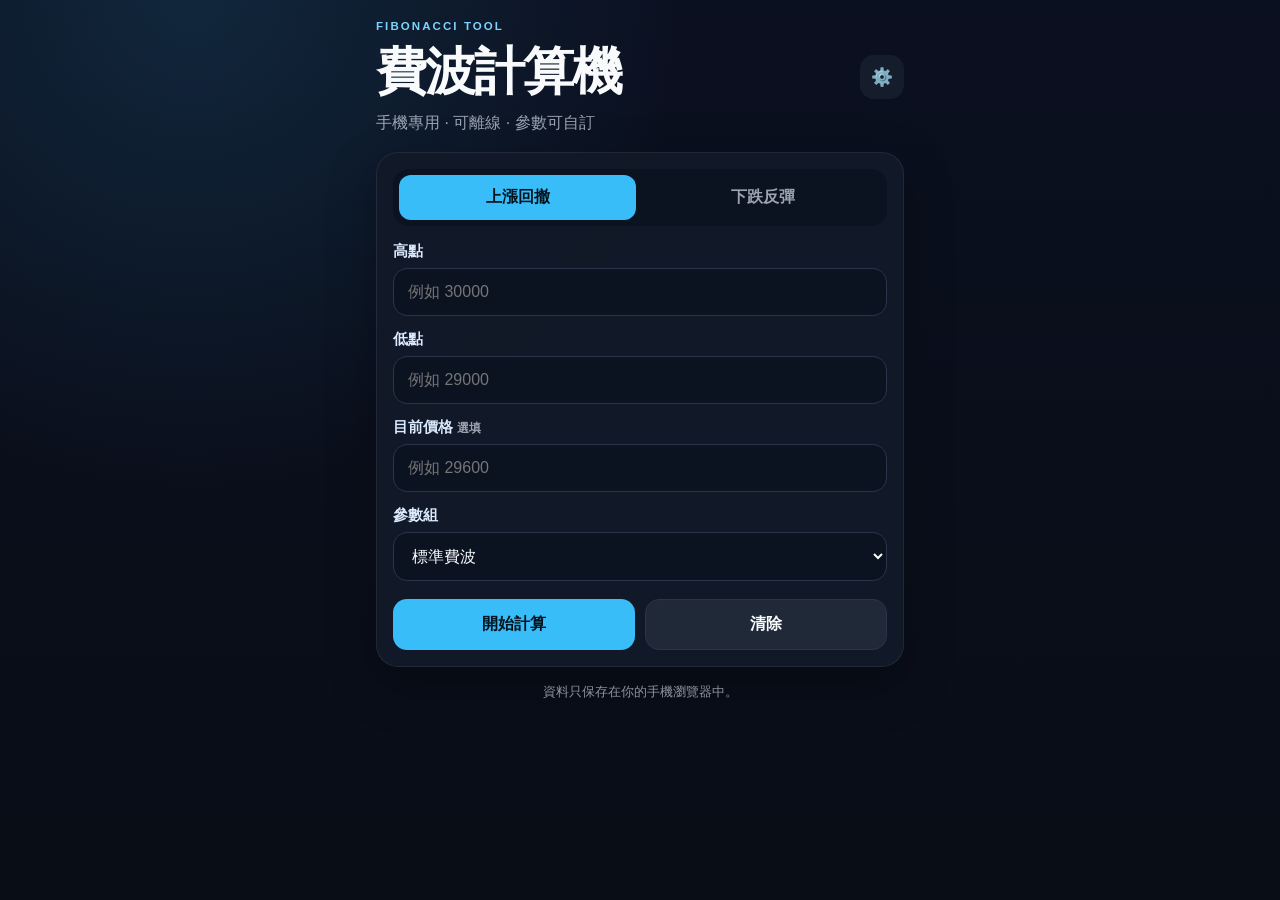
==== index.html @ 6a7079cb "Add files via upload" ====
<!doctype html>
<html lang="zh-Hant">
<head>
  <meta charset="utf-8" />
  <meta name="viewport" content="width=device-width, initial-scale=1, viewport-fit=cover" />
  <meta name="theme-color" content="#111827" />
  <meta name="apple-mobile-web-app-capable" content="yes" />
  <meta name="apple-mobile-web-app-status-bar-style" content="black-translucent" />
  <meta name="apple-mobile-web-app-title" content="費波計算機" />
  <title>費波計算機 PWA</title>
  <link rel="manifest" href="manifest.json" />
  <link rel="apple-touch-icon" href="icon-192.png" />
  <link rel="stylesheet" href="style.css" />
</head>
<body>
  <main class="app-shell">
    <header class="hero">
      <div>
        <p class="eyebrow">FIBONACCI TOOL</p>
        <h1>費波計算機</h1>
        <p class="sub">手機專用 · 可離線 · 參數可自訂</p>
      </div>
      <button id="settingsBtn" class="icon-btn" aria-label="開啟設定">⚙️</button>
    </header>

    <section class="card">
      <div class="segmented" role="tablist" aria-label="計算方向">
        <button class="seg-btn active" data-direction="up">上漲回撤</button>
        <button class="seg-btn" data-direction="down">下跌反彈</button>
      </div>

      <label>
        <span>高點</span>
        <input id="highInput" type="number" inputmode="decimal" placeholder="例如 30000" />
      </label>

      <label>
        <span>低點</span>
        <input id="lowInput" type="number" inputmode="decimal" placeholder="例如 29000" />
      </label>

      <label>
        <span>目前價格 <small>選填</small></span>
        <input id="currentInput" type="number" inputmode="decimal" placeholder="例如 29600" />
      </label>

      <label>
        <span>參數組</span>
        <select id="presetSelect"></select>
      </label>

      <div class="button-row">
        <button id="calcBtn" class="primary-btn">開始計算</button>
        <button id="clearBtn" class="secondary-btn">清除</button>
      </div>
    </section>

    <section id="summaryCard" class="card hidden">
      <div class="summary-grid">
        <div><span>區間</span><strong id="rangeValue">-</strong></div>
        <div><span>方向</span><strong id="directionValue">-</strong></div>
        <div><span>最近位置</span><strong id="nearestValue">-</strong></div>
      </div>
    </section>

    <section id="resultCard" class="card hidden">
      <div class="section-head">
        <h2>計算結果</h2>
        <button id="copyBtn" class="small-btn">複製全部</button>
      </div>
      <div id="results" class="results"></div>
    </section>

    <p class="footnote">資料只保存在你的手機瀏覽器中。</p>
  </main>

  <dialog id="settingsDialog">
    <form method="dialog" class="dialog-panel">
      <div class="section-head">
        <div>
          <p class="eyebrow">CUSTOM LEVELS</p>
          <h2>費波參數設定</h2>
        </div>
        <button class="icon-btn" value="cancel" aria-label="關閉">✕</button>
      </div>

      <label>
        <span>參數組名稱</span>
        <input id="presetNameInput" type="text" maxlength="30" />
      </label>

      <div id="levelEditor" class="level-editor"></div>

      <button id="addLevelBtn" type="button" class="secondary-btn full">＋ 新增比例</button>

      <div class="dialog-actions">
        <button id="resetBtn" type="button" class="danger-btn">恢復預設</button>
        <button id="savePresetBtn" type="button" class="primary-btn">儲存設定</button>
      </div>
    </form>
  </dialog>

  <div id="toast" class="toast" role="status" aria-live="polite"></div>
  <script src="app.js"></script>
</body>
</html>
---- style.css ----
:root {
  color-scheme: dark;
  --bg: #090d16;
  --card: rgba(19, 26, 41, .94);
  --card-2: #111827;
  --line: #2a354b;
  --text: #f8fafc;
  --muted: #9ca3af;
  --accent: #7dd3fc;
  --accent-2: #38bdf8;
  --good: #86efac;
  --warn: #fde68a;
  --danger: #fca5a5;
  --shadow: 0 18px 50px rgba(0,0,0,.28);
}

* { box-sizing: border-box; }

body {
  margin: 0;
  min-height: 100vh;
  font-family: -apple-system, BlinkMacSystemFont, "Segoe UI", "Noto Sans TC", sans-serif;
  background:
    radial-gradient(circle at 15% 0%, rgba(56,189,248,.13), transparent 35%),
    linear-gradient(180deg, #0b1020 0%, var(--bg) 100%);
  color: var(--text);
}

button, input, select { font: inherit; }

button { cursor: pointer; }

.app-shell {
  width: min(100%, 560px);
  margin: 0 auto;
  padding: calc(env(safe-area-inset-top) + 20px) 16px calc(env(safe-area-inset-bottom) + 28px);
}

.hero {
  display: flex;
  align-items: center;
  justify-content: space-between;
  margin-bottom: 18px;
}

h1, h2, p { margin: 0; }
h1 { font-size: clamp(2rem, 9vw, 3.2rem); letter-spacing: -.04em; }
h2 { font-size: 1.2rem; }

.eyebrow {
  color: var(--accent);
  font-size: .72rem;
  letter-spacing: .18em;
  font-weight: 800;
  margin-bottom: 6px;
}

.sub, .footnote, small { color: var(--muted); }
.sub { margin-top: 6px; }
.footnote { text-align: center; font-size: .82rem; margin-top: 16px; }

.card {
  background: var(--card);
  border: 1px solid rgba(255,255,255,.07);
  border-radius: 22px;
  padding: 16px;
  margin-bottom: 14px;
  box-shadow: var(--shadow);
  backdrop-filter: blur(18px);
}

.hidden { display: none; }

.segmented {
  display: grid;
  grid-template-columns: 1fr 1fr;
  gap: 8px;
  background: #0b1220;
  padding: 6px;
  border-radius: 16px;
  margin-bottom: 16px;
}

.seg-btn {
  border: 0;
  border-radius: 12px;
  padding: 12px;
  background: transparent;
  color: var(--muted);
  font-weight: 800;
}

.seg-btn.active {
  background: var(--accent-2);
  color: #02131e;
}

label { display: block; margin-top: 14px; }
label > span { display: block; color: #dbeafe; font-size: .92rem; margin-bottom: 7px; font-weight: 700; }

input, select {
  width: 100%;
  border: 1px solid var(--line);
  border-radius: 14px;
  padding: 14px;
  background: #0b1220;
  color: var(--text);
  outline: none;
}

input:focus, select:focus {
  border-color: var(--accent-2);
  box-shadow: 0 0 0 3px rgba(56,189,248,.12);
}

.button-row, .dialog-actions {
  display: grid;
  grid-template-columns: 1fr 1fr;
  gap: 10px;
  margin-top: 18px;
}

.primary-btn, .secondary-btn, .danger-btn, .small-btn, .icon-btn {
  border: 0;
  border-radius: 14px;
  font-weight: 800;
}

.primary-btn { background: var(--accent-2); color: #02131e; padding: 14px; }
.secondary-btn { background: #1f2937; color: var(--text); padding: 14px; border: 1px solid var(--line); }
.danger-btn { background: rgba(239,68,68,.14); color: var(--danger); padding: 14px; border: 1px solid rgba(239,68,68,.25); }
.small-btn { background: #1f2937; color: var(--accent); padding: 9px 12px; }
.icon-btn { width: 44px; height: 44px; background: #151d2c; color: var(--text); font-size: 1.1rem; }

.full { width: 100%; margin-top: 12px; }

.summary-grid {
  display: grid;
  grid-template-columns: repeat(3, 1fr);
  gap: 8px;
}

.summary-grid div {
  background: #0b1220;
  border: 1px solid var(--line);
  border-radius: 14px;
  padding: 12px;
}

.summary-grid span { color: var(--muted); display: block; font-size: .75rem; margin-bottom: 5px; }
.summary-grid strong { font-size: .95rem; }

.section-head {
  display: flex;
  align-items: center;
  justify-content: space-between;
  gap: 12px;
}

.results { margin-top: 12px; }

.result-row {
  display: grid;
  grid-template-columns: 1.2fr .8fr;
  align-items: center;
  gap: 12px;
  padding: 13px 2px;
  border-bottom: 1px solid rgba(255,255,255,.06);
}

.result-row:last-child { border-bottom: 0; }

.result-meta strong { display: block; }
.result-meta span { color: var(--muted); font-size: .82rem; }
.result-price { text-align: right; font-size: 1.16rem; font-weight: 900; }
.result-row.nearest { background: rgba(56,189,248,.08); border-radius: 12px; padding-left: 10px; padding-right: 10px; }

dialog {
  width: min(calc(100% - 24px), 560px);
  max-height: 90vh;
  border: 0;
  border-radius: 24px;
  padding: 0;
  background: transparent;
  color: var(--text);
}

dialog::backdrop { background: rgba(0,0,0,.72); backdrop-filter: blur(6px); }

.dialog-panel {
  background: #111827;
  border: 1px solid var(--line);
  border-radius: 24px;
  padding: 18px;
  overflow: auto;
  max-height: 90vh;
}

.level-editor { margin-top: 14px; }

.level-row {
  display: grid;
  grid-template-columns: 34px 1fr 1fr 42px;
  gap: 8px;
  align-items: center;
  margin-bottom: 8px;
}

.level-row input { padding: 11px; }
.level-row input[type="checkbox"] { width: 22px; height: 22px; }
.remove-btn { border: 0; background: #2a1620; color: var(--danger); border-radius: 10px; height: 42px; }

.toast {
  position: fixed;
  left: 50%;
  bottom: calc(env(safe-area-inset-bottom) + 24px);
  transform: translate(-50%, 18px);
  background: #e0f2fe;
  color: #082f49;
  padding: 10px 14px;
  border-radius: 999px;
  font-weight: 800;
  opacity: 0;
  pointer-events: none;
  transition: .2s ease;
  z-index: 50;
}

.toast.show { opacity: 1; transform: translate(-50%, 0); }

@media (max-width: 390px) {
  .summary-grid { grid-template-columns: 1fr; }
  .level-row { grid-template-columns: 30px 1fr; }
  .level-row .level-label, .level-row .remove-btn { grid-column: span 1; }
}
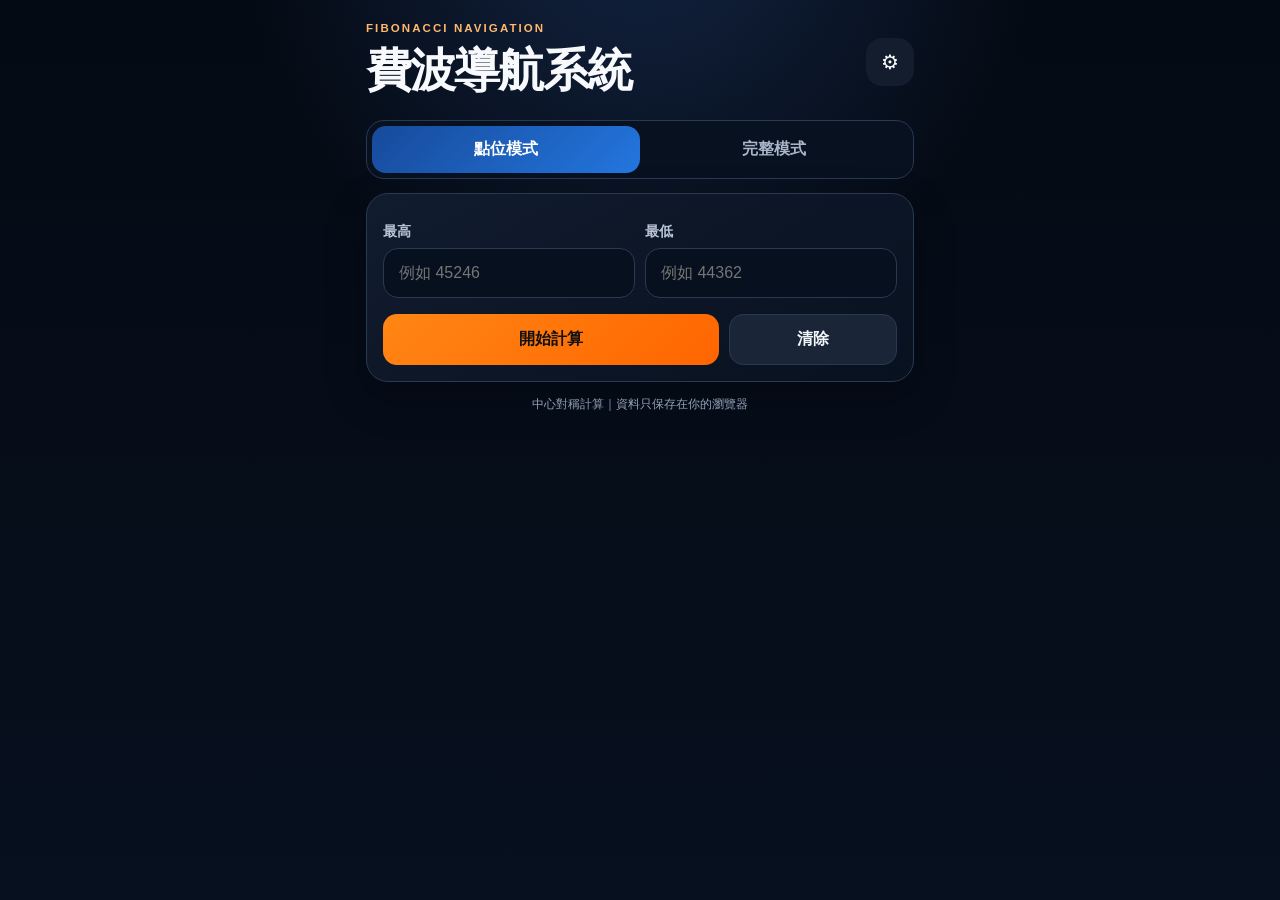
==== commit 2eeaafa9: "Add files via upload" ====
--- a/index.html
+++ b/index.html
@@ -1,105 +1,64 @@
 <!doctype html>
 <html lang="zh-Hant">
 <head>
-  <meta charset="utf-8" />
-  <meta name="viewport" content="width=device-width, initial-scale=1, viewport-fit=cover" />
-  <meta name="theme-color" content="#111827" />
-  <meta name="apple-mobile-web-app-capable" content="yes" />
-  <meta name="apple-mobile-web-app-status-bar-style" content="black-translucent" />
-  <meta name="apple-mobile-web-app-title" content="費波計算機" />
-  <title>費波計算機 PWA</title>
-  <link rel="manifest" href="manifest.json" />
-  <link rel="apple-touch-icon" href="icon-192.png" />
-  <link rel="stylesheet" href="style.css" />
+  <meta charset="utf-8">
+  <meta name="viewport" content="width=device-width,initial-scale=1,viewport-fit=cover">
+  <meta name="theme-color" content="#07101f">
+  <meta name="apple-mobile-web-app-capable" content="yes">
+  <meta name="apple-mobile-web-app-status-bar-style" content="black-translucent">
+  <meta name="apple-mobile-web-app-title" content="費波導航">
+  <title>費波導航系統</title>
+  <link rel="manifest" href="manifest.json">
+  <link rel="apple-touch-icon" href="icon-192.png">
+  <link rel="stylesheet" href="style.css">
 </head>
 <body>
   <main class="app-shell">
     <header class="hero">
-      <div>
-        <p class="eyebrow">FIBONACCI TOOL</p>
-        <h1>費波計算機</h1>
-        <p class="sub">手機專用 · 可離線 · 參數可自訂</p>
-      </div>
-      <button id="settingsBtn" class="icon-btn" aria-label="開啟設定">⚙️</button>
+      <div><p class="eyebrow">FIBONACCI NAVIGATION</p><h1>費波導航系統</h1></div>
+      <button id="settingsBtn" class="icon-btn" aria-label="設定">⚙</button>
     </header>
 
-    <section class="card">
-      <div class="segmented" role="tablist" aria-label="計算方向">
-        <button class="seg-btn active" data-direction="up">上漲回撤</button>
-        <button class="seg-btn" data-direction="down">下跌反彈</button>
+    <nav class="mode-switch" aria-label="顯示模式">
+      <button class="mode-btn" data-mode="points">點位模式</button>
+      <button class="mode-btn" data-mode="full">完整模式</button>
+    </nav>
+
+    <section class="card input-card">
+      <div class="input-grid">
+        <label><span>最高</span><input id="highInput" type="number" inputmode="decimal" placeholder="例如 45246"></label>
+        <label><span>最低</span><input id="lowInput" type="number" inputmode="decimal" placeholder="例如 44362"></label>
       </div>
-
-      <label>
-        <span>高點</span>
-        <input id="highInput" type="number" inputmode="decimal" placeholder="例如 30000" />
-      </label>
-
-      <label>
-        <span>低點</span>
-        <input id="lowInput" type="number" inputmode="decimal" placeholder="例如 29000" />
-      </label>
-
-      <label>
-        <span>目前價格 <small>選填</small></span>
-        <input id="currentInput" type="number" inputmode="decimal" placeholder="例如 29600" />
-      </label>
-
-      <label>
-        <span>參數組</span>
-        <select id="presetSelect"></select>
-      </label>
-
-      <div class="button-row">
-        <button id="calcBtn" class="primary-btn">開始計算</button>
-        <button id="clearBtn" class="secondary-btn">清除</button>
-      </div>
+      <label class="full-only"><span>目前價格 <small>選填</small></span><input id="currentInput" type="number" inputmode="decimal" placeholder="用來尋找最近位置"></label>
+      <div class="button-row"><button id="calcBtn" class="primary-btn">開始計算</button><button id="clearBtn" class="secondary-btn">清除</button></div>
     </section>
 
-    <section id="summaryCard" class="card hidden">
-      <div class="summary-grid">
-        <div><span>區間</span><strong id="rangeValue">-</strong></div>
-        <div><span>方向</span><strong id="directionValue">-</strong></div>
-        <div><span>最近位置</span><strong id="nearestValue">-</strong></div>
-      </div>
+    <section id="summaryCard" class="summary-grid full-only hidden">
+      <div class="summary-card"><span>區間</span><strong id="rangeValue">—</strong></div>
+      <div class="summary-card"><span>多空中心</span><strong id="centerValue">—</strong></div>
+      <div class="summary-card"><span>啟用層數</span><strong id="countValue">—</strong></div>
+      <div class="summary-card wide"><span>最近位置</span><strong id="nearestValue">未輸入現價</strong></div>
     </section>
 
-    <section id="resultCard" class="card hidden">
-      <div class="section-head">
-        <h2>計算結果</h2>
-        <button id="copyBtn" class="small-btn">複製全部</button>
-      </div>
+    <section id="resultCard" class="card result-card hidden">
+      <div class="section-head"><div><p class="eyebrow">CENTER SYMMETRY</p><h2>九層導航</h2></div><button id="copyBtn" class="small-btn">複製全部</button></div>
       <div id="results" class="results"></div>
     </section>
-
-    <p class="footnote">資料只保存在你的手機瀏覽器中。</p>
+    <p class="footnote">中心對稱計算｜資料只保存在你的瀏覽器</p>
   </main>
 
   <dialog id="settingsDialog">
     <form method="dialog" class="dialog-panel">
-      <div class="section-head">
-        <div>
-          <p class="eyebrow">CUSTOM LEVELS</p>
-          <h2>費波參數設定</h2>
-        </div>
-        <button class="icon-btn" value="cancel" aria-label="關閉">✕</button>
-      </div>
-
-      <label>
-        <span>參數組名稱</span>
-        <input id="presetNameInput" type="text" maxlength="30" />
-      </label>
-
+      <div class="section-head"><div><p class="eyebrow">CUSTOM LEVELS</p><h2>費波參數設定</h2></div><button class="icon-btn" value="cancel" aria-label="關閉">×</button></div>
+      <label><span>預設顯示模式</span></label>
+      <div class="mode-switch settings-mode"><button type="button" class="default-mode-btn" data-mode="points">點位模式</button><button type="button" class="default-mode-btn" data-mode="full">完整模式</button></div>
+      <label><span>參數組名稱</span><input id="presetNameInput" type="text" maxlength="30"></label>
       <div id="levelEditor" class="level-editor"></div>
-
-      <button id="addLevelBtn" type="button" class="secondary-btn full">＋ 新增比例</button>
-
-      <div class="dialog-actions">
-        <button id="resetBtn" type="button" class="danger-btn">恢復預設</button>
-        <button id="savePresetBtn" type="button" class="primary-btn">儲存設定</button>
-      </div>
+      <button id="addLevelBtn" type="button" class="secondary-btn full-width">＋ 新增比例</button>
+      <label class="toggle-row"><span>保留上次輸入值</span><input id="rememberInput" type="checkbox"></label>
+      <div class="dialog-actions"><button id="resetBtn" type="button" class="danger-btn">恢復預設</button><button id="saveSettingsBtn" type="button" class="primary-btn">儲存設定</button></div>
     </form>
   </dialog>
-
   <div id="toast" class="toast" role="status" aria-live="polite"></div>
   <script src="app.js"></script>
 </body>
--- a/style.css
+++ b/style.css
@@ -1,236 +1,3 @@
-
-:root {
-  color-scheme: dark;
-  --bg: #090d16;
-  --card: rgba(19, 26, 41, .94);
-  --card-2: #111827;
-  --line: #2a354b;
-  --text: #f8fafc;
-  --muted: #9ca3af;
-  --accent: #7dd3fc;
-  --accent-2: #38bdf8;
-  --good: #86efac;
-  --warn: #fde68a;
-  --danger: #fca5a5;
-  --shadow: 0 18px 50px rgba(0,0,0,.28);
-}
-
-* { box-sizing: border-box; }
-
-body {
-  margin: 0;
-  min-height: 100vh;
-  font-family: -apple-system, BlinkMacSystemFont, "Segoe UI", "Noto Sans TC", sans-serif;
-  background:
-    radial-gradient(circle at 15% 0%, rgba(56,189,248,.13), transparent 35%),
-    linear-gradient(180deg, #0b1020 0%, var(--bg) 100%);
-  color: var(--text);
-}
-
-button, input, select { font: inherit; }
-
-button { cursor: pointer; }
-
-.app-shell {
-  width: min(100%, 560px);
-  margin: 0 auto;
-  padding: calc(env(safe-area-inset-top) + 20px) 16px calc(env(safe-area-inset-bottom) + 28px);
-}
-
-.hero {
-  display: flex;
-  align-items: center;
-  justify-content: space-between;
-  margin-bottom: 18px;
-}
-
-h1, h2, p { margin: 0; }
-h1 { font-size: clamp(2rem, 9vw, 3.2rem); letter-spacing: -.04em; }
-h2 { font-size: 1.2rem; }
-
-.eyebrow {
-  color: var(--accent);
-  font-size: .72rem;
-  letter-spacing: .18em;
-  font-weight: 800;
-  margin-bottom: 6px;
-}
-
-.sub, .footnote, small { color: var(--muted); }
-.sub { margin-top: 6px; }
-.footnote { text-align: center; font-size: .82rem; margin-top: 16px; }
-
-.card {
-  background: var(--card);
-  border: 1px solid rgba(255,255,255,.07);
-  border-radius: 22px;
-  padding: 16px;
-  margin-bottom: 14px;
-  box-shadow: var(--shadow);
-  backdrop-filter: blur(18px);
-}
-
-.hidden { display: none; }
-
-.segmented {
-  display: grid;
-  grid-template-columns: 1fr 1fr;
-  gap: 8px;
-  background: #0b1220;
-  padding: 6px;
-  border-radius: 16px;
-  margin-bottom: 16px;
-}
-
-.seg-btn {
-  border: 0;
-  border-radius: 12px;
-  padding: 12px;
-  background: transparent;
-  color: var(--muted);
-  font-weight: 800;
-}
-
-.seg-btn.active {
-  background: var(--accent-2);
-  color: #02131e;
-}
-
-label { display: block; margin-top: 14px; }
-label > span { display: block; color: #dbeafe; font-size: .92rem; margin-bottom: 7px; font-weight: 700; }
-
-input, select {
-  width: 100%;
-  border: 1px solid var(--line);
-  border-radius: 14px;
-  padding: 14px;
-  background: #0b1220;
-  color: var(--text);
-  outline: none;
-}
-
-input:focus, select:focus {
-  border-color: var(--accent-2);
-  box-shadow: 0 0 0 3px rgba(56,189,248,.12);
-}
-
-.button-row, .dialog-actions {
-  display: grid;
-  grid-template-columns: 1fr 1fr;
-  gap: 10px;
-  margin-top: 18px;
-}
-
-.primary-btn, .secondary-btn, .danger-btn, .small-btn, .icon-btn {
-  border: 0;
-  border-radius: 14px;
-  font-weight: 800;
-}
-
-.primary-btn { background: var(--accent-2); color: #02131e; padding: 14px; }
-.secondary-btn { background: #1f2937; color: var(--text); padding: 14px; border: 1px solid var(--line); }
-.danger-btn { background: rgba(239,68,68,.14); color: var(--danger); padding: 14px; border: 1px solid rgba(239,68,68,.25); }
-.small-btn { background: #1f2937; color: var(--accent); padding: 9px 12px; }
-.icon-btn { width: 44px; height: 44px; background: #151d2c; color: var(--text); font-size: 1.1rem; }
-
-.full { width: 100%; margin-top: 12px; }
-
-.summary-grid {
-  display: grid;
-  grid-template-columns: repeat(3, 1fr);
-  gap: 8px;
-}
-
-.summary-grid div {
-  background: #0b1220;
-  border: 1px solid var(--line);
-  border-radius: 14px;
-  padding: 12px;
-}
-
-.summary-grid span { color: var(--muted); display: block; font-size: .75rem; margin-bottom: 5px; }
-.summary-grid strong { font-size: .95rem; }
-
-.section-head {
-  display: flex;
-  align-items: center;
-  justify-content: space-between;
-  gap: 12px;
-}
-
-.results { margin-top: 12px; }
-
-.result-row {
-  display: grid;
-  grid-template-columns: 1.2fr .8fr;
-  align-items: center;
-  gap: 12px;
-  padding: 13px 2px;
-  border-bottom: 1px solid rgba(255,255,255,.06);
-}
-
-.result-row:last-child { border-bottom: 0; }
-
-.result-meta strong { display: block; }
-.result-meta span { color: var(--muted); font-size: .82rem; }
-.result-price { text-align: right; font-size: 1.16rem; font-weight: 900; }
-.result-row.nearest { background: rgba(56,189,248,.08); border-radius: 12px; padding-left: 10px; padding-right: 10px; }
-
-dialog {
-  width: min(calc(100% - 24px), 560px);
-  max-height: 90vh;
-  border: 0;
-  border-radius: 24px;
-  padding: 0;
-  background: transparent;
-  color: var(--text);
-}
-
-dialog::backdrop { background: rgba(0,0,0,.72); backdrop-filter: blur(6px); }
-
-.dialog-panel {
-  background: #111827;
-  border: 1px solid var(--line);
-  border-radius: 24px;
-  padding: 18px;
-  overflow: auto;
-  max-height: 90vh;
-}
-
-.level-editor { margin-top: 14px; }
-
-.level-row {
-  display: grid;
-  grid-template-columns: 34px 1fr 1fr 42px;
-  gap: 8px;
-  align-items: center;
-  margin-bottom: 8px;
-}
-
-.level-row input { padding: 11px; }
-.level-row input[type="checkbox"] { width: 22px; height: 22px; }
-.remove-btn { border: 0; background: #2a1620; color: var(--danger); border-radius: 10px; height: 42px; }
-
-.toast {
-  position: fixed;
-  left: 50%;
-  bottom: calc(env(safe-area-inset-bottom) + 24px);
-  transform: translate(-50%, 18px);
-  background: #e0f2fe;
-  color: #082f49;
-  padding: 10px 14px;
-  border-radius: 999px;
-  font-weight: 800;
-  opacity: 0;
-  pointer-events: none;
-  transition: .2s ease;
-  z-index: 50;
-}
-
-.toast.show { opacity: 1; transform: translate(-50%, 0); }
-
-@media (max-width: 390px) {
-  .summary-grid { grid-template-columns: 1fr; }
-  .level-row { grid-template-columns: 30px 1fr; }
-  .level-row .level-label, .level-row .remove-btn { grid-column: span 1; }
-}
+:root{color-scheme:dark;--bg:#050b14;--card:#101a2b;--card2:#091322;--line:#2a3952;--text:#f7f9fc;--muted:#91a0b8;--blue:#2586ff;--orange:#ff7410;--red:#ff4848;--yellow:#ffc400;--green:#26ce67;--cyan:#2eb8ff}
+*{box-sizing:border-box}body{margin:0;min-height:100vh;background:radial-gradient(circle at 50% -10%,#132443 0,transparent 34%),linear-gradient(180deg,#040a13,#07101f);color:var(--text);font-family:-apple-system,BlinkMacSystemFont,"Segoe UI","Noto Sans TC",sans-serif}button,input{font:inherit}.app-shell{width:min(100%,580px);margin:auto;padding:calc(env(safe-area-inset-top) + 22px) 16px calc(env(safe-area-inset-bottom) + 28px)}h1,h2,p{margin:0}.hero,.section-head{display:flex;align-items:center;justify-content:space-between;gap:12px}.hero{margin-bottom:18px}.eyebrow{color:#ffb86c;font-size:.72rem;letter-spacing:.18em;font-weight:900;margin-bottom:5px}h1{font-size:clamp(2rem,8vw,2.9rem);letter-spacing:-.04em}h2{font-size:1.35rem}.icon-btn{width:48px;height:48px;border:0;border-radius:16px;background:#131d2e;color:#fff;font-size:1.25rem}.mode-switch{display:grid;grid-template-columns:1fr 1fr;padding:5px;background:#08111f;border:1px solid var(--line);border-radius:18px;margin-bottom:14px}.mode-btn,.default-mode-btn{border:0;border-radius:14px;padding:13px;background:transparent;color:#a9b5c8;font-weight:900}.mode-btn.active,.default-mode-btn.active{background:linear-gradient(135deg,#174a9a,#2376df);color:#fff}.card,.dialog-panel{background:linear-gradient(150deg,rgba(17,28,47,.98),rgba(8,17,31,.98));border:1px solid var(--line);border-radius:22px;box-shadow:0 16px 40px rgba(0,0,0,.28)}.card{padding:16px;margin-bottom:14px}.input-grid{display:grid;grid-template-columns:1fr 1fr;gap:10px}label{display:block;margin-top:12px}label>span{display:block;color:#b9c5d7;font-size:.9rem;font-weight:800;margin-bottom:7px}small,.footnote{color:var(--muted)}input{width:100%;padding:15px;border:1px solid var(--line);border-radius:15px;background:#07101e;color:#fff;outline:none}input:focus{border-color:var(--blue);box-shadow:0 0 0 3px rgba(37,134,255,.12)}.button-row,.dialog-actions{display:grid;grid-template-columns:2fr 1fr;gap:10px;margin-top:16px}.primary-btn,.secondary-btn,.danger-btn,.small-btn{border:0;border-radius:14px;font-weight:900}.primary-btn{background:linear-gradient(135deg,#ff8614,#ff6500);color:#111;padding:15px}.secondary-btn,.small-btn{background:#1a2638;color:#f3f6fb;border:1px solid var(--line);padding:14px}.danger-btn{background:#3a1821;color:#ff9ca5;padding:14px}.small-btn{color:#7eb7ff;padding:9px 12px}.hidden{display:none!important}.summary-grid{display:grid;grid-template-columns:repeat(3,1fr);gap:9px;margin-bottom:14px}.summary-card{background:#0d1829;border:1px solid var(--line);border-radius:17px;padding:13px}.summary-card span{display:block;color:var(--muted);font-size:.76rem;margin-bottom:5px}.summary-card strong{font-size:1rem}.summary-card.wide{grid-column:1/-1}.results{margin-top:13px;border:1px solid var(--line);border-radius:17px;overflow:hidden;background:#07111f}.level{display:grid;grid-template-columns:1.2fr .75fr .75fr 1fr;gap:8px;align-items:center;padding:13px 14px;border-bottom:1px solid rgba(134,157,190,.18)}.level:last-child{border-bottom:0}.level-name{font-weight:900}.level strong{text-align:right;font-size:1.12rem}.level.up{color:var(--red)}.level.up:nth-child(n+3){color:var(--orange)}.level.center{color:var(--yellow);background:rgba(255,196,0,.06)}.level.down{color:var(--cyan)}.level.down:nth-last-child(-n+2){color:var(--green)}.detail{font-size:.84rem;text-align:right}.nearest{box-shadow:inset 3px 0 var(--yellow);background:rgba(255,196,0,.05)}body[data-mode="points"] .full-only{display:none!important}body[data-mode="points"] .detail{display:none}body[data-mode="points"] .level{grid-template-columns:1fr 1fr;padding:14px 18px}body[data-mode="points"] .result-card .section-head .eyebrow{display:none}.footnote{text-align:center;font-size:.78rem;margin-top:14px}dialog{width:min(calc(100% - 22px),560px);max-height:92vh;padding:0;border:0;background:transparent;color:#fff}dialog::backdrop{background:rgba(0,0,0,.78);backdrop-filter:blur(6px)}.dialog-panel{padding:20px;max-height:92vh;overflow:auto}.settings-mode{margin-top:0}.level-editor{margin-top:16px}.level-row{display:grid;grid-template-columns:34px 1fr 1fr 44px;gap:8px;align-items:center;margin-bottom:9px}.level-row input{padding:12px}.level-row input[type=checkbox]{width:24px;height:24px;accent-color:var(--blue)}.remove-btn{height:44px;border:0;border-radius:12px;background:#39151e;color:#ff9aa4;font-weight:900}.full-width{width:100%;margin-top:10px}.toggle-row{display:flex;align-items:center;justify-content:space-between;margin:20px 2px}.toggle-row input{width:24px;height:24px;accent-color:var(--orange)}.dialog-actions{grid-template-columns:1fr 1fr}.toast{position:fixed;left:50%;bottom:calc(env(safe-area-inset-bottom) + 24px);transform:translate(-50%,18px);background:#eaf4ff;color:#09213a;padding:10px 15px;border-radius:999px;font-weight:900;opacity:0;pointer-events:none;transition:.2s;z-index:50}.toast.show{opacity:1;transform:translate(-50%,0)}
+@media(max-width:390px){.summary-grid{grid-template-columns:1fr 1fr}.summary-card.wide{grid-column:1/-1}.level{grid-template-columns:1fr .65fr .65fr 1fr}.level-row{grid-template-columns:28px 1fr 1fr 40px}.app-shell{padding-left:11px;padding-right:11px}}
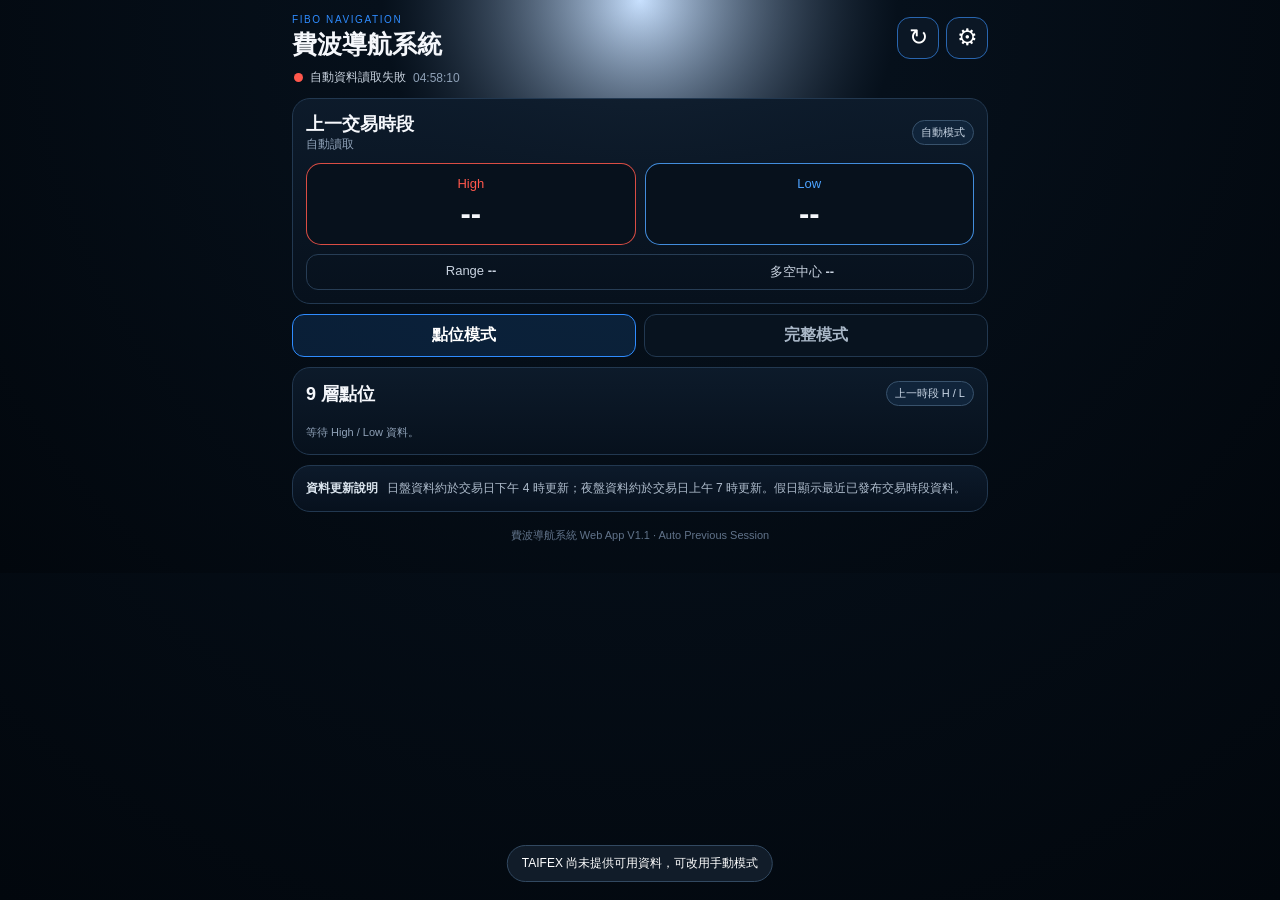
==== commit 1a7f5fd3: "Add files via upload" ====
--- a/index.html
+++ b/index.html
@@ -1,65 +1,161 @@
 <!doctype html>
 <html lang="zh-Hant">
 <head>
-  <meta charset="utf-8">
-  <meta name="viewport" content="width=device-width,initial-scale=1,viewport-fit=cover">
-  <meta name="theme-color" content="#07101f">
-  <meta name="apple-mobile-web-app-capable" content="yes">
-  <meta name="apple-mobile-web-app-status-bar-style" content="black-translucent">
-  <meta name="apple-mobile-web-app-title" content="費波導航">
-  <title>費波導航系統</title>
-  <link rel="manifest" href="manifest.json">
-  <link rel="apple-touch-icon" href="icon-192.png">
-  <link rel="stylesheet" href="style.css">
+  <meta charset="utf-8" />
+  <meta name="viewport" content="width=device-width, initial-scale=1, viewport-fit=cover" />
+  <meta name="theme-color" content="#07111d" />
+  <meta name="apple-mobile-web-app-capable" content="yes" />
+  <meta name="apple-mobile-web-app-status-bar-style" content="black-translucent" />
+  <meta name="apple-mobile-web-app-title" content="費波導航" />
+  <title>費波導航系統 Web App V1.1</title>
+  <link rel="manifest" href="manifest.json" />
+  <link rel="apple-touch-icon" href="icon-192.png" />
+  <link rel="stylesheet" href="style.css" />
 </head>
-<body>
+<body data-theme="blue">
   <main class="app-shell">
-    <header class="hero">
-      <div><p class="eyebrow">FIBONACCI NAVIGATION</p><h1>費波導航系統</h1></div>
-      <button id="settingsBtn" class="icon-btn" aria-label="設定">⚙</button>
+    <header class="topbar">
+      <div>
+        <div class="eyebrow">FIBO NAVIGATION</div>
+        <h1>費波導航系統</h1>
+      </div>
+      <div class="top-actions">
+        <button id="refreshBtn" class="icon-btn" aria-label="重新整理">↻</button>
+        <button id="settingsBtn" class="icon-btn" aria-label="設定">⚙</button>
+      </div>
     </header>
 
-    <nav class="mode-switch" aria-label="顯示模式">
-      <button class="mode-btn" data-mode="points">點位模式</button>
-      <button class="mode-btn" data-mode="full">完整模式</button>
-    </nav>
+    <div class="status-line">
+      <span id="statusDot" class="dot"></span>
+      <span id="statusText">準備讀取上一交易時段</span>
+      <span id="updatedAt" class="muted"></span>
+    </div>
 
-    <section class="card input-card">
-      <div class="input-grid">
-        <label><span>最高</span><input id="highInput" type="number" inputmode="decimal" placeholder="例如 45246"></label>
-        <label><span>最低</span><input id="lowInput" type="number" inputmode="decimal" placeholder="例如 44362"></label>
+    <section class="panel">
+      <div class="section-head">
+        <div>
+          <h2>上一交易時段</h2>
+          <div id="sessionMeta" class="muted">自動讀取</div>
+        </div>
+        <span id="sourceBadge" class="badge">自動模式</span>
       </div>
-      <label class="full-only"><span>目前價格 <small>選填</small></span><input id="currentInput" type="number" inputmode="decimal" placeholder="用來尋找最近位置"></label>
-      <div class="button-row"><button id="calcBtn" class="primary-btn">開始計算</button><button id="clearBtn" class="secondary-btn">清除</button></div>
+
+      <div class="two-col">
+        <div class="metric red">
+          <span>High</span>
+          <strong id="highValue">--</strong>
+        </div>
+        <div class="metric blue">
+          <span>Low</span>
+          <strong id="lowValue">--</strong>
+        </div>
+      </div>
+
+      <div class="mini-strip">
+        <span>Range <b id="rangeValue">--</b></span>
+        <span>多空中心 <b id="centerValue">--</b></span>
+      </div>
     </section>
 
-    <section id="summaryCard" class="summary-grid full-only hidden">
-      <div class="summary-card"><span>區間</span><strong id="rangeValue">—</strong></div>
-      <div class="summary-card"><span>多空中心</span><strong id="centerValue">—</strong></div>
-      <div class="summary-card"><span>啟用層數</span><strong id="countValue">—</strong></div>
-      <div class="summary-card wide"><span>最近位置</span><strong id="nearestValue">未輸入現價</strong></div>
+    <div class="mode-bar">
+      <button class="mode-btn active" data-mode="points">點位模式</button>
+      <button class="mode-btn" data-mode="full">完整模式</button>
+    </div>
+
+    <section id="pointsPage" class="panel page active">
+      <div class="section-head">
+        <h2>9 層點位</h2>
+        <span class="badge">上一時段 H / L</span>
+      </div>
+      <div id="pointsList" class="points-list"></div>
     </section>
 
-    <section id="resultCard" class="card result-card hidden">
-      <div class="section-head"><div><p class="eyebrow">CENTER SYMMETRY</p><h2>九層導航</h2></div><button id="copyBtn" class="small-btn">複製全部</button></div>
-      <div id="results" class="results"></div>
+    <section id="fullPage" class="panel page">
+      <div class="section-head">
+        <h2>完整模式</h2>
+        <span class="badge">中心對稱</span>
+      </div>
+
+      <div class="summary-grid">
+        <div><span>最高</span><strong id="fullHigh">--</strong></div>
+        <div><span>最低</span><strong id="fullLow">--</strong></div>
+        <div><span>Range</span><strong id="fullRange">--</strong></div>
+        <div><span>中心</span><strong id="fullCenter">--</strong></div>
+      </div>
+
+      <div id="fullLevels" class="full-levels"></div>
     </section>
-    <p class="footnote">中心對稱計算｜資料只保存在你的瀏覽器</p>
+
+    <section class="note">
+      <strong>資料更新說明</strong>
+      <span>日盤資料約於交易日下午 4 時更新；夜盤資料約於交易日上午 7 時更新。假日顯示最近已發布交易時段資料。</span>
+    </section>
+
+    <footer>費波導航系統 Web App V1.1 · Auto Previous Session</footer>
   </main>
 
   <dialog id="settingsDialog">
     <form method="dialog" class="dialog-panel">
-      <div class="section-head"><div><p class="eyebrow">CUSTOM LEVELS</p><h2>費波參數設定</h2></div><button class="icon-btn" value="cancel" aria-label="關閉">×</button></div>
-      <label><span>預設顯示模式</span></label>
-      <div class="mode-switch settings-mode"><button type="button" class="default-mode-btn" data-mode="points">點位模式</button><button type="button" class="default-mode-btn" data-mode="full">完整模式</button></div>
-      <label><span>參數組名稱</span><input id="presetNameInput" type="text" maxlength="30"></label>
-      <div id="levelEditor" class="level-editor"></div>
-      <button id="addLevelBtn" type="button" class="secondary-btn full-width">＋ 新增比例</button>
-      <label class="toggle-row"><span>保留上次輸入值</span><input id="rememberInput" type="checkbox"></label>
-      <div class="dialog-actions"><button id="resetBtn" type="button" class="danger-btn">恢復預設</button><button id="saveSettingsBtn" type="button" class="primary-btn">儲存設定</button></div>
+      <div class="section-head">
+        <div>
+          <div class="eyebrow">SETTINGS</div>
+          <h2>設定</h2>
+        </div>
+        <button class="icon-btn" value="cancel">✕</button>
+      </div>
+
+      <div class="setting-group">
+        <h3>資料模式</h3>
+        <div class="source-switch">
+          <button id="autoModeBtn" type="button" class="source-btn active">自動</button>
+          <button id="manualModeBtn" type="button" class="source-btn">手動</button>
+        </div>
+        <p class="hint">自動模式會使用魔法導航相同的 TAIFEX Worker，讀取上一個已完成交易時段的 High / Low。</p>
+      </div>
+
+      <div id="manualInputs" class="setting-group hidden">
+        <h3>手動 High / Low</h3>
+        <div class="two-col">
+          <label class="input-card red">
+            <span>High</span>
+            <input id="manualHigh" inputmode="decimal" placeholder="輸入 High" />
+          </label>
+          <label class="input-card blue">
+            <span>Low</span>
+            <input id="manualLow" inputmode="decimal" placeholder="輸入 Low" />
+          </label>
+        </div>
+        <button id="applyManualBtn" type="button" class="primary-btn full">套用手動資料</button>
+      </div>
+
+      <div class="setting-group">
+        <h3>主題顏色</h3>
+        <select id="themeSelect">
+          <option value="blue">科技藍</option>
+          <option value="green">翡翠綠</option>
+          <option value="purple">星雲紫</option>
+          <option value="orange">夕陽橘</option>
+          <option value="red">訊號紅</option>
+          <option value="silver">銀河灰</option>
+        </select>
+      </div>
+
+      <div class="setting-group">
+        <h3>資料來源</h3>
+        <label>
+          <span>TAIFEX Worker</span>
+          <input id="workerUrl" type="url" />
+        </label>
+        <div class="button-row">
+          <button id="saveSettingsBtn" type="button" class="primary-btn">儲存</button>
+          <button id="testWorkerBtn" type="button" class="secondary-btn">測試連線</button>
+        </div>
+        <p id="workerResult" class="hint"></p>
+      </div>
     </form>
   </dialog>
-  <div id="toast" class="toast" role="status" aria-live="polite"></div>
+
+  <div id="toast" class="toast"></div>
   <script src="app.js"></script>
 </body>
 </html>
--- a/style.css
+++ b/style.css
@@ -1,3 +1,85 @@
-:root{color-scheme:dark;--bg:#050b14;--card:#101a2b;--card2:#091322;--line:#2a3952;--text:#f7f9fc;--muted:#91a0b8;--blue:#2586ff;--orange:#ff7410;--red:#ff4848;--yellow:#ffc400;--green:#26ce67;--cyan:#2eb8ff}
-*{box-sizing:border-box}body{margin:0;min-height:100vh;background:radial-gradient(circle at 50% -10%,#132443 0,transparent 34%),linear-gradient(180deg,#040a13,#07101f);color:var(--text);font-family:-apple-system,BlinkMacSystemFont,"Segoe UI","Noto Sans TC",sans-serif}button,input{font:inherit}.app-shell{width:min(100%,580px);margin:auto;padding:calc(env(safe-area-inset-top) + 22px) 16px calc(env(safe-area-inset-bottom) + 28px)}h1,h2,p{margin:0}.hero,.section-head{display:flex;align-items:center;justify-content:space-between;gap:12px}.hero{margin-bottom:18px}.eyebrow{color:#ffb86c;font-size:.72rem;letter-spacing:.18em;font-weight:900;margin-bottom:5px}h1{font-size:clamp(2rem,8vw,2.9rem);letter-spacing:-.04em}h2{font-size:1.35rem}.icon-btn{width:48px;height:48px;border:0;border-radius:16px;background:#131d2e;color:#fff;font-size:1.25rem}.mode-switch{display:grid;grid-template-columns:1fr 1fr;padding:5px;background:#08111f;border:1px solid var(--line);border-radius:18px;margin-bottom:14px}.mode-btn,.default-mode-btn{border:0;border-radius:14px;padding:13px;background:transparent;color:#a9b5c8;font-weight:900}.mode-btn.active,.default-mode-btn.active{background:linear-gradient(135deg,#174a9a,#2376df);color:#fff}.card,.dialog-panel{background:linear-gradient(150deg,rgba(17,28,47,.98),rgba(8,17,31,.98));border:1px solid var(--line);border-radius:22px;box-shadow:0 16px 40px rgba(0,0,0,.28)}.card{padding:16px;margin-bottom:14px}.input-grid{display:grid;grid-template-columns:1fr 1fr;gap:10px}label{display:block;margin-top:12px}label>span{display:block;color:#b9c5d7;font-size:.9rem;font-weight:800;margin-bottom:7px}small,.footnote{color:var(--muted)}input{width:100%;padding:15px;border:1px solid var(--line);border-radius:15px;background:#07101e;color:#fff;outline:none}input:focus{border-color:var(--blue);box-shadow:0 0 0 3px rgba(37,134,255,.12)}.button-row,.dialog-actions{display:grid;grid-template-columns:2fr 1fr;gap:10px;margin-top:16px}.primary-btn,.secondary-btn,.danger-btn,.small-btn{border:0;border-radius:14px;font-weight:900}.primary-btn{background:linear-gradient(135deg,#ff8614,#ff6500);color:#111;padding:15px}.secondary-btn,.small-btn{background:#1a2638;color:#f3f6fb;border:1px solid var(--line);padding:14px}.danger-btn{background:#3a1821;color:#ff9ca5;padding:14px}.small-btn{color:#7eb7ff;padding:9px 12px}.hidden{display:none!important}.summary-grid{display:grid;grid-template-columns:repeat(3,1fr);gap:9px;margin-bottom:14px}.summary-card{background:#0d1829;border:1px solid var(--line);border-radius:17px;padding:13px}.summary-card span{display:block;color:var(--muted);font-size:.76rem;margin-bottom:5px}.summary-card strong{font-size:1rem}.summary-card.wide{grid-column:1/-1}.results{margin-top:13px;border:1px solid var(--line);border-radius:17px;overflow:hidden;background:#07111f}.level{display:grid;grid-template-columns:1.2fr .75fr .75fr 1fr;gap:8px;align-items:center;padding:13px 14px;border-bottom:1px solid rgba(134,157,190,.18)}.level:last-child{border-bottom:0}.level-name{font-weight:900}.level strong{text-align:right;font-size:1.12rem}.level.up{color:var(--red)}.level.up:nth-child(n+3){color:var(--orange)}.level.center{color:var(--yellow);background:rgba(255,196,0,.06)}.level.down{color:var(--cyan)}.level.down:nth-last-child(-n+2){color:var(--green)}.detail{font-size:.84rem;text-align:right}.nearest{box-shadow:inset 3px 0 var(--yellow);background:rgba(255,196,0,.05)}body[data-mode="points"] .full-only{display:none!important}body[data-mode="points"] .detail{display:none}body[data-mode="points"] .level{grid-template-columns:1fr 1fr;padding:14px 18px}body[data-mode="points"] .result-card .section-head .eyebrow{display:none}.footnote{text-align:center;font-size:.78rem;margin-top:14px}dialog{width:min(calc(100% - 22px),560px);max-height:92vh;padding:0;border:0;background:transparent;color:#fff}dialog::backdrop{background:rgba(0,0,0,.78);backdrop-filter:blur(6px)}.dialog-panel{padding:20px;max-height:92vh;overflow:auto}.settings-mode{margin-top:0}.level-editor{margin-top:16px}.level-row{display:grid;grid-template-columns:34px 1fr 1fr 44px;gap:8px;align-items:center;margin-bottom:9px}.level-row input{padding:12px}.level-row input[type=checkbox]{width:24px;height:24px;accent-color:var(--blue)}.remove-btn{height:44px;border:0;border-radius:12px;background:#39151e;color:#ff9aa4;font-weight:900}.full-width{width:100%;margin-top:10px}.toggle-row{display:flex;align-items:center;justify-content:space-between;margin:20px 2px}.toggle-row input{width:24px;height:24px;accent-color:var(--orange)}.dialog-actions{grid-template-columns:1fr 1fr}.toast{position:fixed;left:50%;bottom:calc(env(safe-area-inset-bottom) + 24px);transform:translate(-50%,18px);background:#eaf4ff;color:#09213a;padding:10px 15px;border-radius:999px;font-weight:900;opacity:0;pointer-events:none;transition:.2s;z-index:50}.toast.show{opacity:1;transform:translate(-50%,0)}
-@media(max-width:390px){.summary-grid{grid-template-columns:1fr 1fr}.summary-card.wide{grid-column:1/-1}.level{grid-template-columns:1fr .65fr .65fr 1fr}.level-row{grid-template-columns:28px 1fr 1fr 40px}.app-shell{padding-left:11px;padding-right:11px}}
+
+:root{
+  --bg:#06101b; --panel:#0a1724; --line:#223850; --text:#f5f7fb; --muted:#8fa1b7;
+  --accent:#2f8cff; --accent-soft:rgba(47,140,255,.14);
+  --red:#ff574c; --blue:#4da3ff; --green:#39d98a; --purple:#bf66ff; --yellow:#ffd43b;
+}
+html[data-theme="green"]{--accent:#24c77a;--accent-soft:rgba(36,199,122,.14)}
+html[data-theme="purple"]{--accent:#8b5cf6;--accent-soft:rgba(139,92,246,.14)}
+html[data-theme="orange"]{--accent:#f97316;--accent-soft:rgba(249,115,22,.14)}
+html[data-theme="red"]{--accent:#ef4444;--accent-soft:rgba(239,68,68,.14)}
+html[data-theme="silver"]{--accent:#9ca3af;--accent-soft:rgba(156,163,175,.14)}
+*{box-sizing:border-box}
+html,body{margin:0;min-height:100%;background:radial-gradient(circle at top,var(--accent-soft),#06101b 30%,#02070d 100%);color:var(--text);font-family:-apple-system,BlinkMacSystemFont,"Segoe UI","PingFang TC","Noto Sans TC",sans-serif}
+button,input,select{font:inherit}
+button{cursor:pointer}
+.app-shell{width:min(100%,720px);margin:auto;padding:calc(14px + env(safe-area-inset-top)) 12px calc(24px + env(safe-area-inset-bottom))}
+.topbar{display:flex;align-items:center;justify-content:space-between;gap:12px}
+.eyebrow{font-size:10px;letter-spacing:.16em;color:var(--accent)}
+h1{font-size:25px;margin:3px 0 0} h2{font-size:18px;margin:0} h3{font-size:15px;margin:0 0 10px}
+.top-actions{display:flex;gap:7px}
+.icon-btn{width:42px;height:42px;border:1px solid color-mix(in srgb,var(--accent) 55%,var(--line));border-radius:13px;background:#0b1725;color:white;font-size:23px}
+.status-line{display:flex;align-items:center;gap:7px;font-size:12px;color:#c8d2de;margin:8px 2px 12px}
+.dot{width:9px;height:9px;border-radius:50%;background:#778697}
+.dot.ok{background:#31d989;box-shadow:0 0 12px rgba(49,217,137,.6)}
+.dot.err{background:#ff574c}
+.muted{color:var(--muted);font-size:12px}
+.panel,.note{background:linear-gradient(180deg,rgba(13,27,43,.97),rgba(7,17,29,.97));border:1px solid var(--line);border-radius:18px;padding:13px;margin:10px 0}
+.section-head{display:flex;align-items:center;justify-content:space-between;gap:10px;margin-bottom:10px}
+.badge{font-size:11px;color:#c9d6e5;padding:4px 8px;border:1px solid #38526c;border-radius:999px;background:#10243a}
+.two-col{display:grid;grid-template-columns:1fr 1fr;gap:9px}
+.metric,.input-card{border:1px solid var(--line);border-radius:15px;padding:12px;text-align:center;background:#07111c}
+.metric.red,.input-card.red{border-color:rgba(255,87,76,.85)}
+.metric.blue,.input-card.blue{border-color:rgba(77,163,255,.85)}
+.metric span,.input-card span{display:block;font-size:13px;margin-bottom:5px}
+.metric.red span,.input-card.red span{color:var(--red)}
+.metric.blue span,.input-card.blue span{color:var(--blue)}
+.metric strong{font-size:31px}
+.mini-strip{display:flex;justify-content:space-around;gap:12px;margin-top:9px;padding:8px;border:1px solid #273d55;border-radius:12px;color:#c8d2df;font-size:13px}
+.mode-bar{display:grid;grid-template-columns:1fr 1fr;gap:8px;margin:10px 0}
+.mode-btn{border:1px solid var(--line);border-radius:12px;padding:10px;background:#08131f;color:#a9b7c7;font-weight:800}
+.mode-btn.active{border-color:var(--accent);background:var(--accent-soft);color:white}
+.page{display:none}.page.active{display:block}
+.points-list{display:grid;gap:6px}
+.point-row{display:grid;grid-template-columns:86px 1fr 90px;align-items:center;gap:8px;padding:10px 12px;border:1px solid #263d56;border-radius:13px;background:#07111c}
+.point-row .name{font-weight:800}.point-row .price{text-align:center;font-size:24px;font-weight:900}.point-row .param{text-align:right;color:var(--muted);font-size:11px}
+.point-row.long{border-color:rgba(57,217,138,.55);background:rgba(57,217,138,.05)}
+.point-row.center{border-color:rgba(255,212,59,.7);background:rgba(255,212,59,.07);color:var(--yellow)}
+.point-row.short{border-color:rgba(194,102,255,.55);background:rgba(194,102,255,.05)}
+.summary-grid{display:grid;grid-template-columns:repeat(4,1fr);gap:6px;margin-bottom:10px}
+.summary-grid>div{padding:9px 5px;border:1px solid #263d56;border-radius:11px;text-align:center;background:#07111c}
+.summary-grid span{display:block;font-size:10px;color:var(--muted);margin-bottom:4px}
+.summary-grid strong{font-size:16px}
+.full-levels{display:grid;gap:6px}
+.full-row{display:grid;grid-template-columns:72px 1fr 1fr;gap:8px;align-items:center;border:1px solid #263d56;border-radius:12px;padding:9px 10px}
+.full-row strong{font-size:20px}.full-row small{color:var(--muted)}
+.note{font-size:12px;line-height:1.6;color:#aebccc}.note strong{color:#dbe5ee;margin-right:6px}
+footer{text-align:center;color:#61738a;font-size:11px;padding:6px 0}
+dialog{border:0;padding:0;background:transparent;max-width:none;width:min(calc(100% - 20px),640px)}
+dialog::backdrop{background:rgba(0,0,0,.72);backdrop-filter:blur(4px)}
+.dialog-panel{background:#0b1725;border:1px solid #2b4058;border-radius:20px;padding:15px;color:white;max-height:86vh;overflow:auto}
+.setting-group{border:1px solid #273d55;border-radius:15px;padding:12px;margin:10px 0;background:#07111c}
+.source-switch{display:grid;grid-template-columns:1fr 1fr;gap:7px}
+.source-btn{padding:10px;border:1px solid #304961;border-radius:11px;background:#0c1b2b;color:#afbdcc;font-weight:800}
+.source-btn.active{border-color:var(--accent);background:var(--accent-soft);color:white}
+.hidden{display:none!important}
+.input-card input,.setting-group input,.setting-group select{width:100%;border:1px solid #2b4058;border-radius:11px;background:#07111c;color:white;padding:10px;outline:none}
+.input-card input{border:0;background:transparent;text-align:center;font-size:22px;font-weight:800;padding:0}
+.setting-group label span{display:block;font-size:12px;color:var(--muted);margin-bottom:5px}
+.button-row{display:flex;gap:8px;margin-top:9px}
+.primary-btn,.secondary-btn{flex:1;padding:10px 12px;border-radius:11px;font-weight:800}
+.primary-btn{border:0;background:var(--accent);color:white}
+.secondary-btn{border:1px solid #34506b;background:#12263a;color:#dce7f2}
+.full{width:100%;margin-top:9px}
+.hint{font-size:11px;line-height:1.5;color:var(--muted);margin:8px 0 0}
+.toast{position:fixed;left:50%;bottom:calc(18px + env(safe-area-inset-bottom));transform:translate(-50%,20px);background:#111c29;color:white;border:1px solid #324961;border-radius:999px;padding:9px 14px;font-size:12px;opacity:0;pointer-events:none;transition:.2s}
+.toast.show{opacity:1;transform:translate(-50%,0)}
+@media(max-width:520px){
+  .app-shell{padding-left:9px;padding-right:9px}
+  h1{font-size:22px}
+  .metric strong{font-size:27px}
+  .point-row{grid-template-columns:66px 1fr 72px;padding:9px 8px}
+  .point-row .price{font-size:22px}
+  .point-row .param{font-size:10px}
+  .summary-grid{grid-template-columns:1fr 1fr}
+}
